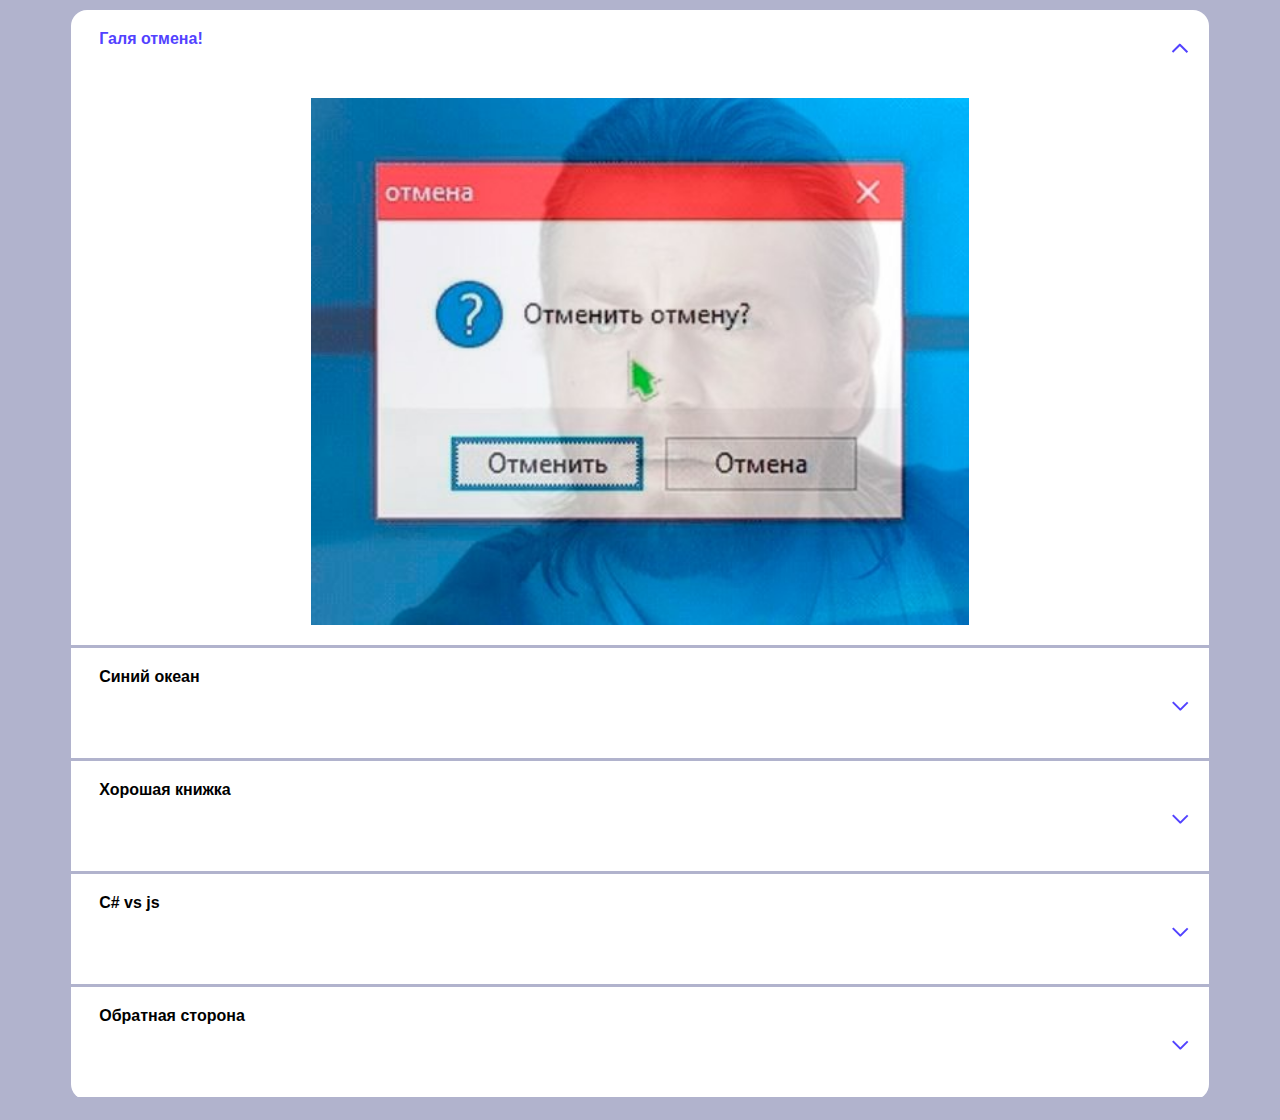
==== cssBayan/index.html @ e647ad74 "refactor: change structure (sun,12.03.23 19:25:38)" ====
<!DOCTYPE html>
<html lang="en">
<head>
    <meta charset="UTF-8">
    <meta http-equiv="X-UA-Compatible" content="IE=edge">
    <meta name="viewport" content="width=device-width, initial-scale=1.0">
    <title>Document</title>

    <link rel="stylesheet" href="style.css">
</head>
<body>
    
    <div class="accordion">

        <div class="accordion-item" style="padding-top: 20px;">
            <input type="radio" class="mem-input" name="mem" id="mem1" checked>
            <label for="mem1" class="mem-title">Галя отмена!</label>
            <span class="left-span"></span>
		    <span class="right-span"></span>
            <div class="mem-content">
                <img src="img/cancel.jpg" alt="Cancel" class="mem-img">
            </div>
        </div>

        <div class="accordion-item">
            <input type="radio" class="mem-input" name="mem" id="mem2">
            <label for="mem2" class="mem-title">Синий океан</label>
            <span class="left-span"></span>
		    <span class="right-span"></span>
            <div class="mem-content">
                <img src="img/sql.jpg" alt="Sea blue" class="mem-img">
            </div>
        </div>

        <div class="accordion-item">
            <input type="radio" class="mem-input" name="mem" id="mem3">
            <label for="mem3" class="mem-title">Хорошая книжка</label>
            <span class="left-span"></span>
		    <span class="right-span"></span>
            <div class="mem-content">
                <img src="img/book.jpg" alt="Good book" class="mem-img">
            </div>
        </div>

        <div class="accordion-item">
            <input type="radio" class="mem-input" name="mem" id="mem4">
            <label for="mem4" class="mem-title">C# vs js</label>
            <span class="left-span"></span>
		    <span class="right-span"></span>
            <div class="mem-content">
                <img src="img/c-vs-js.jpg" alt="C# vs js" class="mem-img">
            </div>
        </div>

        <div class="accordion-item">
            <input type="radio" class="mem-input" name="mem" id="mem5">
            <label for="mem5" class="mem-title">Обратная сторона</label>
            <span class="left-span"></span>
		    <span class="right-span"></span>
            <div class="mem-content">
                <img src="img/front-back.jpg" alt="Sea blue" class="mem-img">
            </div>
        </div>

    </div>
</body>
</html>
---- cssBayan/style.css ----
body{
  background-color: #b1b3cd;
  font-family:'Trebuchet MS', 'Lucida Sans Unicode', 'Lucida Grande', 'Lucida Sans', Arial, sans-serif;
  font-size: 16px;
  font-weight: 600;
  }
  
  .accordion{
    width: 90%;
    margin: 10px auto;
    background-color: #fff;
    border-radius: 1em;
  }
  
  .accordion-item{
    position: relative;
    margin-bottom: 20px;
    border-bottom:  solid #b1b3cd;
    display: block;
    min-height: 90px;
  }
  .mem-title{
    position: absolute;
    height: 100%;
    width: 90%;
    padding: 0 20px;
    z-index: 2;
  }
  
  .mem-content{
    padding: 50px 20px 20px 20px;
    height: 0;
    transition-property: height;
    transition-duration: 1s;
  }
  
  .mem-input{
   appearance: none;
  }
  
  .accordion-item span {
      width: 0.7em;
      height: 0.15em;
    background-color: #5242ff;
  }
  
  .left-span{
    position: absolute;
      top: 37px;
      right: 27px;
    rotate: 45deg;
    z-index: 1;
  }
  .right-span{
    position: absolute;
      top: 37px;
      right: 20px;
    rotate: 135deg;
    z-index: 1;
  }
  
  .mem-img{
    width: 0px;
    display: block;
    margin: 0 auto;
    transition-property: all;
    transition-duration: 1s;
  }
  
  .mem-input:checked ~ .mem-content{
    height: auto;
  }
  
  .mem-input:checked ~ .mem-content .mem-img{
    animation-name: appearance;
    animation-duration: 1s;
    animation-delay: 0s;
    width: 60%;
    height: 100%;
  }
  
  @keyframes appearance {
    0% {
      width: 0;
      height: 0;
    }
    100% {
      width: 60%;
    height: 100%;
    }
  }
  
  .mem-input:checked ~ .left-span{
    rotate: -45deg;
    transition-property: all;
    transition-duration: 1s;
  }
  .mem-input:checked ~ .right-span{
    rotate: 225deg;
    transition-property: all;
    transition-duration: 1s;
  }
  
  .mem-input:checked ~ .mem-title{
    color: #5242ff;
  }
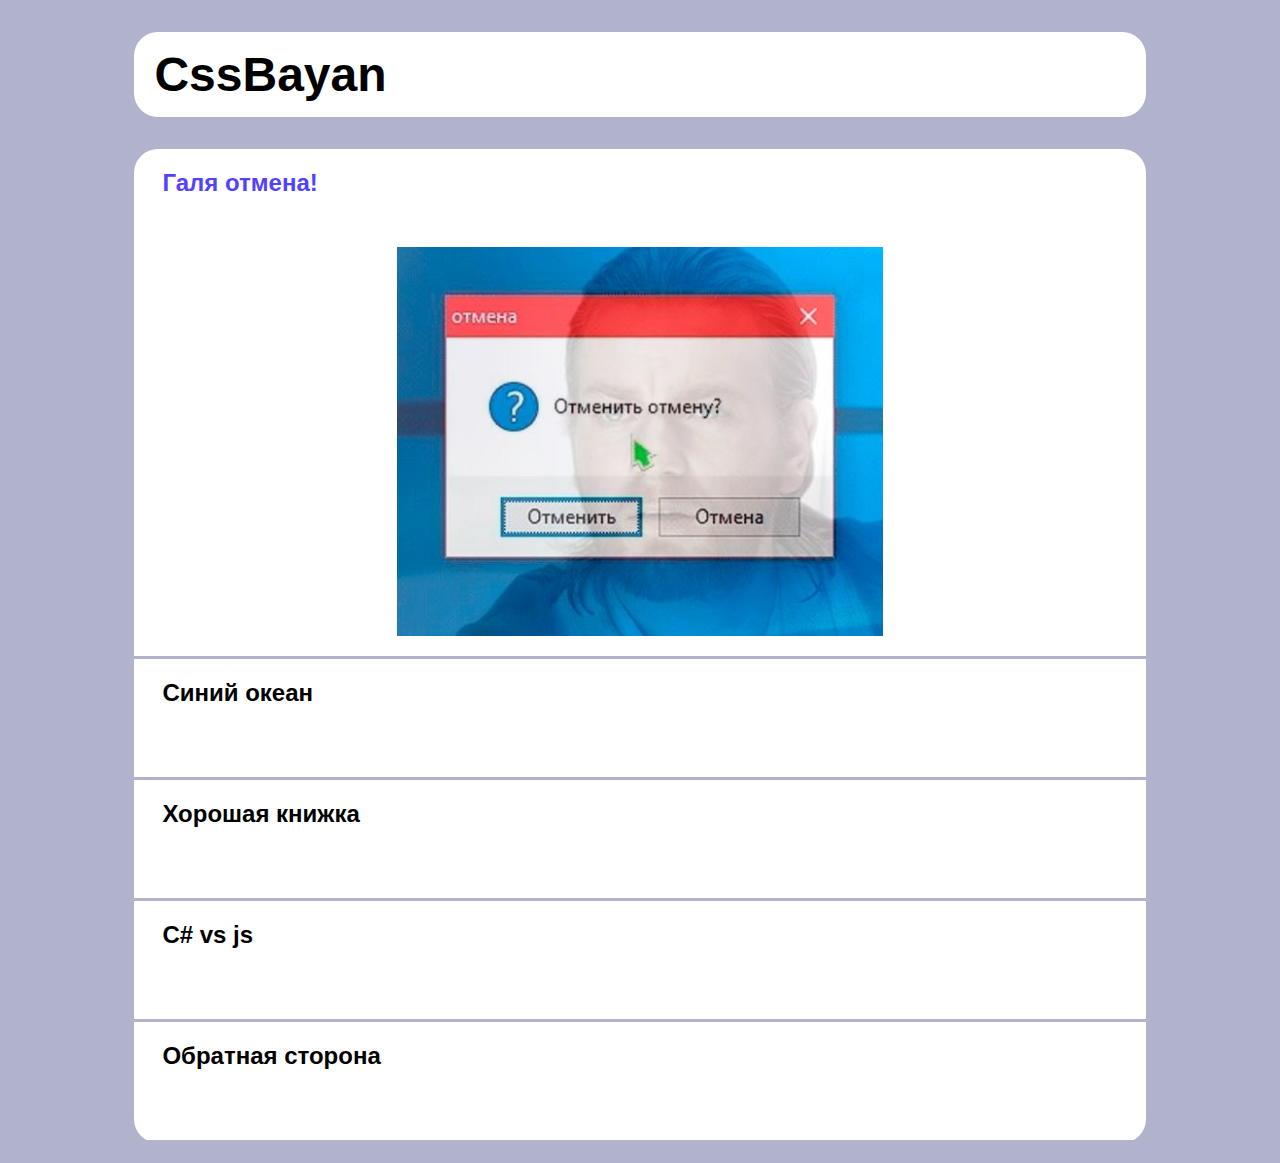
==== commit 7df711f3: "feat: add desktop adaptive(sun,12.03.23 20:20:13)" ====
--- a/cssBayan/index.html
+++ b/cssBayan/index.html
@@ -9,14 +9,16 @@
     <link rel="stylesheet" href="style.css">
 </head>
 <body>
-    
+    <div class="accordion">
+        <h1>CssBayan</h1>
+    </div>
     <div class="accordion">
 
         <div class="accordion-item" style="padding-top: 20px;">
             <input type="radio" class="mem-input" name="mem" id="mem1" checked>
             <label for="mem1" class="mem-title">Галя отмена!</label>
-            <span class="left-span"></span>
-		    <span class="right-span"></span>
+            <span class="left-span first-left"></span>
+		    <span class="right-span first-right"></span>
             <div class="mem-content">
                 <img src="img/cancel.jpg" alt="Cancel" class="mem-img">
             </div>
--- a/cssBayan/style.css
+++ b/cssBayan/style.css
@@ -3,6 +3,10 @@
   font-family:'Trebuchet MS', 'Lucida Sans Unicode', 'Lucida Grande', 'Lucida Sans', Arial, sans-serif;
   font-size: 16px;
   font-weight: 600;
+  }
+  
+  h1{
+    padding: 15px 0 15px 20px;
   }
   
   .accordion{
@@ -18,20 +22,22 @@
     border-bottom:  solid #b1b3cd;
     display: block;
     min-height: 90px;
+    transition: 0.5s
   }
   .mem-title{
     position: absolute;
-    height: 100%;
-    width: 90%;
+    height: 85%;
+    width: 80%;
     padding: 0 20px;
     z-index: 2;
+    transition: 0.5s
   }
   
   .mem-content{
     padding: 50px 20px 20px 20px;
     height: 0;
-    transition-property: height;
-    transition-duration: 1s;
+    transition-property: all;
+    transition: 0.5s
   }
   
   .mem-input{
@@ -39,24 +45,37 @@
   }
   
   .accordion-item span {
-      width: 0.7em;
-      height: 0.15em;
+    width: 0.7em;
+    height: 0.15em;
     background-color: #5242ff;
   }
   
   .left-span{
     position: absolute;
-      top: 37px;
-      right: 27px;
+    top: 10px;
+    right: 27px;
     rotate: 45deg;
     z-index: 1;
-  }
+    transition-property: all;
+    transition-duration: 1s;
+  }
+  
+  .left-span.first-left{
+    top: 28px;
+  }
+  
   .right-span{
     position: absolute;
-      top: 37px;
-      right: 20px;
+    top: 10px;
+    right: 20px;
     rotate: 135deg;
     z-index: 1;
+    transition-property: all;
+    transition-duration: 1s;
+  }
+  
+  .first-right.right-span{
+    top: 28px;
   }
   
   .mem-img{
@@ -64,11 +83,15 @@
     display: block;
     margin: 0 auto;
     transition-property: all;
-    transition-duration: 1s;
+    transition: 0.5s
   }
   
   .mem-input:checked ~ .mem-content{
     height: auto;
+  }
+  
+  .mem-title:active{
+    background-color: #ffffff4b;
   }
   
   .mem-input:checked ~ .mem-content .mem-img{
@@ -92,15 +115,92 @@
   
   .mem-input:checked ~ .left-span{
     rotate: -45deg;
-    transition-property: all;
-    transition-duration: 1s;
   }
   .mem-input:checked ~ .right-span{
     rotate: 225deg;
-    transition-property: all;
-    transition-duration: 1s;
   }
   
   .mem-input:checked ~ .mem-title{
     color: #5242ff;
+  }
+  
+  @media (min-width: 820px) {
+    body{
+    font-size: 20px;
+      }
+  
+    .left-span{
+      right: 30px;
+    }
+    .mem-title{
+      width: 90%;
+      height: 100%;
+    }
+  
+  }
+  
+  @media (min-width: 1180px) {
+    body{
+      font-size: 24px;
+        }
+  
+    .accordion{
+      width: 80%;
+      cursor: pointer;
+    }
+  
+    .mem-title{
+      cursor: pointer;
+    }
+    
+    .accordion-item span {
+      cursor: pointer;
+      width: 0.7em;
+      height: 0.15em;
+      opacity: 0;
+    }
+    .accordion:hover .accordion-item span{
+      opacity: 1;
+      background-color: #5242ff;
+    }
+    .accordion:hover .mem-title{
+    color: #5242ff;
+    }
+  
+    .mem-input:checked ~ .mem-content,.mem-input:not(:checked) ~ .mem-content{
+      height: auto;
+    }
+  
+    .mem-input:checked ~ .mem-content .mem-img{
+      animation-name: appearance;
+      width: 50%;
+      height: 80%;
+    }
+    
+    .accordion-item:hover .mem-input:not(:checked) ~ .mem-content .mem-img{
+      animation-name: appearance;
+      width: 50%;
+      height: 80%;
+    } 
+    
+    .accordion-item:hover .mem-input:not(:checked) ~ .left-span{
+      rotate: -45deg;
+    }
+  
+    .accordion-item:hover .mem-input:not(:checked) ~ .right-span{
+      rotate: 225deg;
+    }
+  
+    @keyframes appearance {
+      0% {
+        width: 0;
+        height: 0;
+      }
+      100% {
+      width: 50%;
+      height: 80%;
+      }
+    }
+  
+  
   }